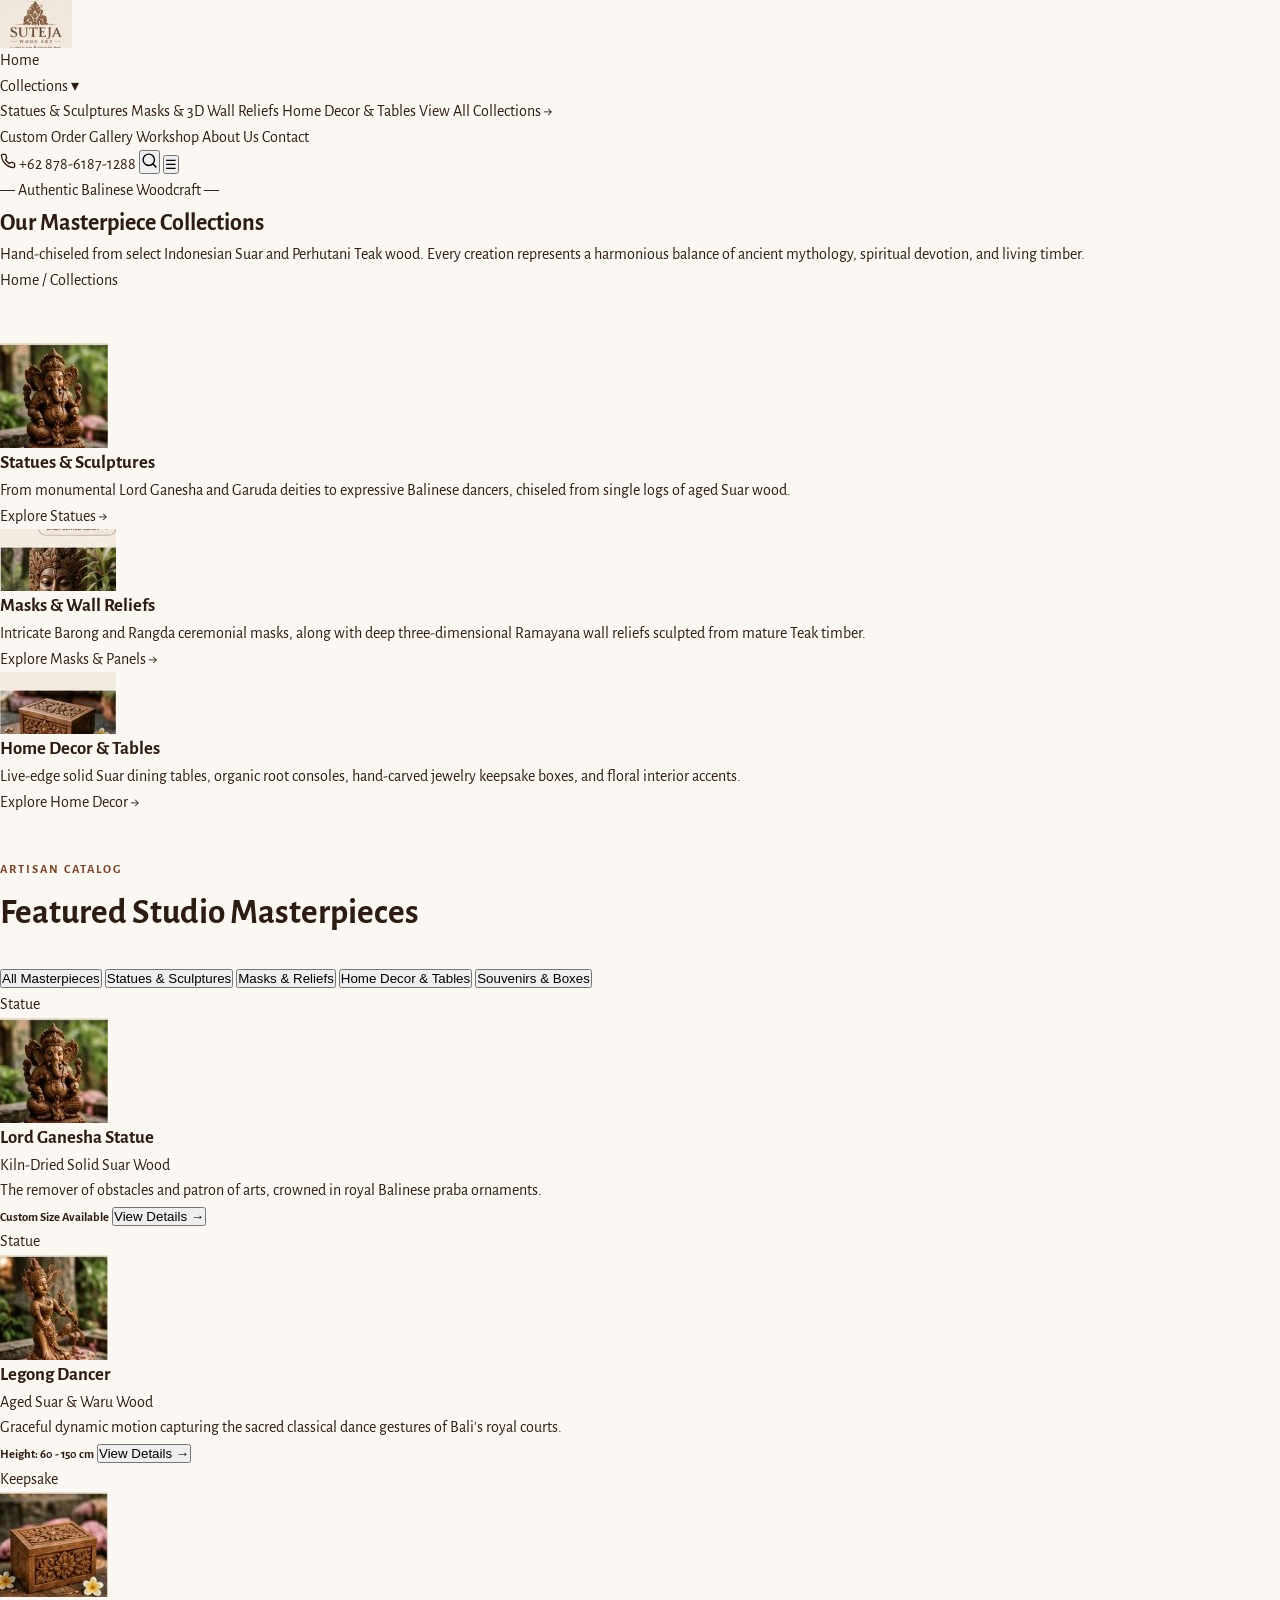
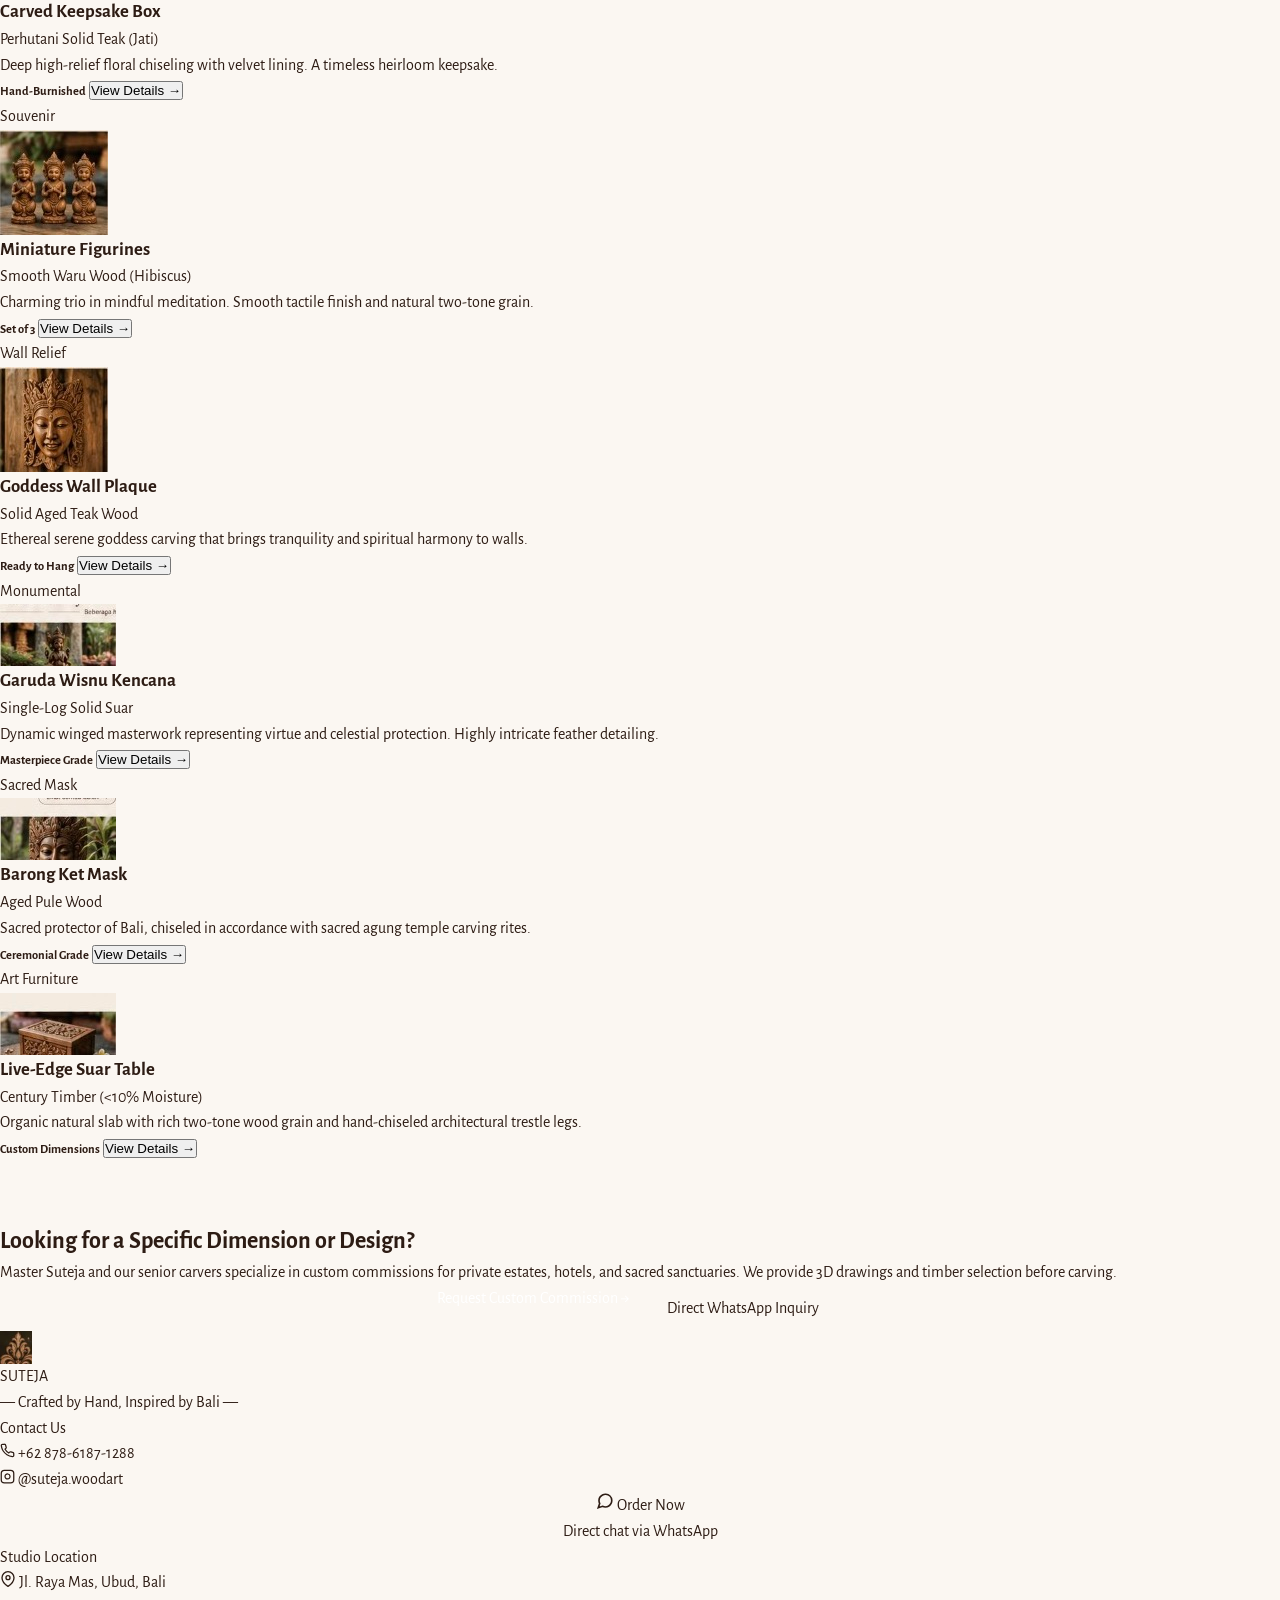
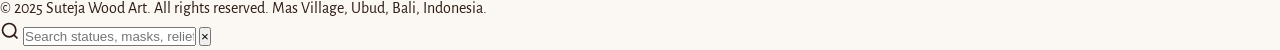
==== collections/index.html @ de4e70d4 "Add files via upload" ====
<!DOCTYPE html>
<html lang="en">
<head>
  <meta charset="UTF-8">
  <meta name="viewport" content="width=device-width, initial-scale=1.0">
  <title>Our Collections | Suteja Wood Art Bali</title>
  <meta name="description" content="Explore handcrafted Balinese woodcarvings: sacred statues, traditional masks, 3D wall relief panels, and live-edge furniture sculpted from kiln-dried Suar and Teak wood.">
  <link rel="stylesheet" href="../css/style.css">
  <link rel="icon" href="../images/logo_emblem.jpg">
</head>
<body>

  <!-- ==========================================================================
       HEADER / NAVBAR
       ========================================================================== -->
  <header class="site-header">
    <div class="container header-inner">
      <a href="../index.html" class="brand-header-logo" aria-label="Suteja Wood Art Home">
        <img src="../images/header_logo.jpg" alt="Suteja Wood Art Logo">
      </a>

      <nav class="nav-links" id="navLinks">
        <a href="../index.html" class="nav-item">Home</a>
        <div class="nav-dropdown">
          <a href="index.html" class="nav-item active nav-dropdown-toggle">Collections <span class="arrow">&#9662;</span></a>
          <div class="dropdown-content">
            <a href="statues-sculptures.html">Statues &amp; Sculptures</a>
            <a href="masks-panels.html">Masks &amp; 3D Wall Reliefs</a>
            <a href="home-decor.html">Home Decor &amp; Tables</a>
            <a href="index.html" class="dropdown-all">View All Collections &rarr;</a>
          </div>
        </div>
        <a href="../contact.html#commission" class="nav-item">Custom Order</a>
        <a href="../gallery.html" class="nav-item">Gallery</a>
        <a href="../workshop.html" class="nav-item">Workshop</a>
        <a href="../about.html" class="nav-item">About Us</a>
        <a href="../contact.html" class="nav-item">Contact</a>
      </nav>

      <div class="header-right">
        <a href="https://wa.me/6287861871288" target="_blank" class="header-phone" title="Chat on WhatsApp">
          <svg width="16" height="16" viewBox="0 0 24 24" fill="none" stroke="currentColor" stroke-width="2" stroke-linecap="round" stroke-linejoin="round">
            <path d="M22 16.92v3a2 2 0 0 1-2.18 2 19.79 19.79 0 0 1-8.63-3.07 19.5 19.5 0 0 1-6-6 19.79 19.79 0 0 1-3.07-8.67A2 2 0 0 1 4.11 2h3a2 2 0 0 1 2 1.72 12.84 12.84 0 0 0 .7 2.81 2 2 0 0 1-.45 2.11L8.09 9.91a16 16 0 0 0 6 6l1.27-1.27a2 2 0 0 1 2.11-.45 12.84 12.84 0 0 0 2.81.7A2 2 0 0 1 22 16.92z"></path>
          </svg>
          <span>+62 878-6187-1288</span>
        </a>

        <button class="header-search-btn" id="headerSearchBtn" aria-label="Search Collections">
          <svg width="17" height="17" viewBox="0 0 24 24" fill="none" stroke="currentColor" stroke-width="2" stroke-linecap="round" stroke-linejoin="round">
            <circle cx="11" cy="11" r="8"></circle>
            <line x1="21" y1="21" x2="16.65" y2="16.65"></line>
          </svg>
        </button>

        <button class="mobile-toggle" id="mobileToggle" aria-label="Toggle Menu">&#9776;</button>
      </div>
    </div>
  </header>

  <!-- ==========================================================================
       SUBPAGE HERO BANNER
       ========================================================================== -->
  <section class="subpage-hero">
    <div class="subpage-hero-overlay"></div>
    <div class="container subpage-hero-content">
      <span class="subpage-hero-eyebrow">— Authentic Balinese Woodcraft —</span>
      <h1 class="subpage-hero-title">Our Masterpiece Collections</h1>
      <p class="subpage-hero-desc">
        Hand-chiseled from select Indonesian Suar and Perhutani Teak wood. Every creation represents a harmonious balance of ancient mythology, spiritual devotion, and living timber.
      </p>
      <div class="subpage-breadcrumb">
        <a href="../index.html">Home</a> <span>/</span> <span class="current">Collections</span>
      </div>
    </div>
  </section>

  <!-- ==========================================================================
       CATEGORY SHOWCASE CARDS (3 PRIMARY CATEGORIES)
       ========================================================================== -->
  <section style="padding: 50px 0 20px;">
    <div class="container">
      <div class="category-showcase-grid">
        <!-- Cat 1 -->
        <div class="category-showcase-card">
          <div class="category-showcase-img">
            <img src="../images/prod_ganesha.jpg" alt="Statues & Mythological Sculptures">
          </div>
          <div class="category-showcase-body">
            <div>
              <h3 class="category-showcase-title">Statues &amp; Sculptures</h3>
              <p class="category-showcase-desc">
                From monumental Lord Ganesha and Garuda deities to expressive Balinese dancers, chiseled from single logs of aged Suar wood.
              </p>
            </div>
            <a href="statues-sculptures.html" class="category-showcase-link">Explore Statues &rarr;</a>
          </div>
        </div>

        <!-- Cat 2 -->
        <div class="category-showcase-card">
          <div class="category-showcase-img">
            <img src="../images/gallery_5.jpg" alt="Sacred Masks & 3D Wall Reliefs">
          </div>
          <div class="category-showcase-body">
            <div>
              <h3 class="category-showcase-title">Masks &amp; Wall Reliefs</h3>
              <p class="category-showcase-desc">
                Intricate Barong and Rangda ceremonial masks, along with deep three-dimensional Ramayana wall reliefs sculpted from mature Teak timber.
              </p>
            </div>
            <a href="masks-panels.html" class="category-showcase-link">Explore Masks &amp; Panels &rarr;</a>
          </div>
        </div>

        <!-- Cat 3 -->
        <div class="category-showcase-card">
          <div class="category-showcase-img">
            <img src="../images/gallery_4.jpg" alt="Home Decor, Tables & Keepsakes">
          </div>
          <div class="category-showcase-body">
            <div>
              <h3 class="category-showcase-title">Home Decor &amp; Tables</h3>
              <p class="category-showcase-desc">
                Live-edge solid Suar dining tables, organic root consoles, hand-carved jewelry keepsake boxes, and floral interior accents.
              </p>
            </div>
            <a href="home-decor.html" class="category-showcase-link">Explore Home Decor &rarr;</a>
          </div>
        </div>
      </div>
    </div>
  </section>

  <!-- ==========================================================================
       COMPLETE CATALOG WITH FILTERING
       ========================================================================== -->
  <section style="padding: 20px 0 60px;">
    <div class="container">
      <div class="text-center" style="margin-bottom: 25px;">
        <span style="font-size: 0.78rem; text-transform: uppercase; letter-spacing: 2px; color: var(--wood-brown); font-weight: 600;">Artisan Catalog</span>
        <h2 style="font-family: var(--font-serif); font-size: 2.2rem; color: var(--wood-dark); margin-top: 4px;">Featured Studio Masterpieces</h2>
      </div>

      <!-- Filter Bar -->
      <div class="filter-bar">
        <button class="filter-btn active" data-filter="all">All Masterpieces</button>
        <button class="filter-btn" data-filter="statue">Statues &amp; Sculptures</button>
        <button class="filter-btn" data-filter="mask">Masks &amp; Reliefs</button>
        <button class="filter-btn" data-filter="decor">Home Decor &amp; Tables</button>
        <button class="filter-btn" data-filter="souvenir">Souvenirs &amp; Boxes</button>
      </div>

      <!-- Catalog Grid -->
      <div class="catalog-grid-4">
        <!-- 1. Ganesha -->
        <div class="catalog-card" data-category="statue">
          <div class="catalog-thumb">
            <span class="catalog-tag-badge">Statue</span>
            <img src="../images/prod_ganesha.jpg" alt="Lord Ganesha Wood Statue">
          </div>
          <div class="catalog-body">
            <div>
              <h3 class="catalog-title">Lord Ganesha Statue</h3>
              <div class="catalog-material">Kiln-Dried Solid Suar Wood</div>
              <p class="catalog-desc">The remover of obstacles and patron of arts, crowned in royal Balinese praba ornaments.</p>
            </div>
            <div class="catalog-footer">
              <span style="font-size: 0.78rem; font-weight: 600; color: var(--wood-dark);">Custom Size Available</span>
              <button class="btn-detail-pill" data-product="ganesha">View Details &rarr;</button>
            </div>
          </div>
        </div>

        <!-- 2. Dancer -->
        <div class="catalog-card" data-category="statue">
          <div class="catalog-thumb">
            <span class="catalog-tag-badge">Statue</span>
            <img src="../images/prod_penari.jpg" alt="Balinese Legong Dancer">
          </div>
          <div class="catalog-body">
            <div>
              <h3 class="catalog-title">Legong Dancer</h3>
              <div class="catalog-material">Aged Suar &amp; Waru Wood</div>
              <p class="catalog-desc">Graceful dynamic motion capturing the sacred classical dance gestures of Bali's royal courts.</p>
            </div>
            <div class="catalog-footer">
              <span style="font-size: 0.78rem; font-weight: 600; color: var(--wood-dark);">Height: 60 - 150 cm</span>
              <button class="btn-detail-pill" data-product="penari">View Details &rarr;</button>
            </div>
          </div>
        </div>

        <!-- 3. Kotak -->
        <div class="catalog-card" data-category="souvenir">
          <div class="catalog-thumb">
            <span class="catalog-tag-badge">Keepsake</span>
            <img src="../images/prod_kotak.jpg" alt="Hand-Carved Keepsake Jewelry Box">
          </div>
          <div class="catalog-body">
            <div>
              <h3 class="catalog-title">Carved Keepsake Box</h3>
              <div class="catalog-material">Perhutani Solid Teak (Jati)</div>
              <p class="catalog-desc">Deep high-relief floral chiseling with velvet lining. A timeless heirloom keepsake.</p>
            </div>
            <div class="catalog-footer">
              <span style="font-size: 0.78rem; font-weight: 600; color: var(--wood-dark);">Hand-Burnished</span>
              <button class="btn-detail-pill" data-product="kotak">View Details &rarr;</button>
            </div>
          </div>
        </div>

        <!-- 4. Souvenir Figurines -->
        <div class="catalog-card" data-category="souvenir">
          <div class="catalog-thumb">
            <span class="catalog-tag-badge">Souvenir</span>
            <img src="../images/prod_souvenir.jpg" alt="Miniature Meditative Figurines">
          </div>
          <div class="catalog-body">
            <div>
              <h3 class="catalog-title">Miniature Figurines</h3>
              <div class="catalog-material">Smooth Waru Wood (Hibiscus)</div>
              <p class="catalog-desc">Charming trio in mindful meditation. Smooth tactile finish and natural two-tone grain.</p>
            </div>
            <div class="catalog-footer">
              <span style="font-size: 0.78rem; font-weight: 600; color: var(--wood-dark);">Set of 3</span>
              <button class="btn-detail-pill" data-product="souvenir">View Details &rarr;</button>
            </div>
          </div>
        </div>

        <!-- 5. Goddess Wall Relief -->
        <div class="catalog-card" data-category="mask">
          <div class="catalog-thumb">
            <span class="catalog-tag-badge">Wall Relief</span>
            <img src="../images/prod_hiasan.jpg" alt="Balinese Sacred Wall Relief Plaque">
          </div>
          <div class="catalog-body">
            <div>
              <h3 class="catalog-title">Goddess Wall Plaque</h3>
              <div class="catalog-material">Solid Aged Teak Wood</div>
              <p class="catalog-desc">Ethereal serene goddess carving that brings tranquility and spiritual harmony to walls.</p>
            </div>
            <div class="catalog-footer">
              <span style="font-size: 0.78rem; font-weight: 600; color: var(--wood-dark);">Ready to Hang</span>
              <button class="btn-detail-pill" data-product="hiasan">View Details &rarr;</button>
            </div>
          </div>
        </div>

        <!-- 6. Garuda Wisnu -->
        <div class="catalog-card" data-category="statue">
          <div class="catalog-thumb">
            <span class="catalog-tag-badge">Monumental</span>
            <img src="../images/gallery_1.jpg" alt="Garuda Wisnu Kencana Sculpture">
          </div>
          <div class="catalog-body">
            <div>
              <h3 class="catalog-title">Garuda Wisnu Kencana</h3>
              <div class="catalog-material">Single-Log Solid Suar</div>
              <p class="catalog-desc">Dynamic winged masterwork representing virtue and celestial protection. Highly intricate feather detailing.</p>
            </div>
            <div class="catalog-footer">
              <span style="font-size: 0.78rem; font-weight: 600; color: var(--wood-dark);">Masterpiece Grade</span>
              <button class="btn-detail-pill" data-product="garuda">View Details &rarr;</button>
            </div>
          </div>
        </div>

        <!-- 7. Barong Mask -->
        <div class="catalog-card" data-category="mask">
          <div class="catalog-thumb">
            <span class="catalog-tag-badge">Sacred Mask</span>
            <img src="../images/gallery_5.jpg" alt="Barong Ket Protective Mask">
          </div>
          <div class="catalog-body">
            <div>
              <h3 class="catalog-title">Barong Ket Mask</h3>
              <div class="catalog-material">Aged Pule Wood</div>
              <p class="catalog-desc">Sacred protector of Bali, chiseled in accordance with sacred agung temple carving rites.</p>
            </div>
            <div class="catalog-footer">
              <span style="font-size: 0.78rem; font-weight: 600; color: var(--wood-dark);">Ceremonial Grade</span>
              <button class="btn-detail-pill" data-product="barong">View Details &rarr;</button>
            </div>
          </div>
        </div>

        <!-- 8. Live-Edge Dining Table -->
        <div class="catalog-card" data-category="decor">
          <div class="catalog-thumb">
            <span class="catalog-tag-badge">Art Furniture</span>
            <img src="../images/gallery_4.jpg" alt="Live-Edge Suar Dining Table">
          </div>
          <div class="catalog-body">
            <div>
              <h3 class="catalog-title">Live-Edge Suar Table</h3>
              <div class="catalog-material">Century Timber (<10% Moisture)</div>
              <p class="catalog-desc">Organic natural slab with rich two-tone wood grain and hand-chiseled architectural trestle legs.</p>
            </div>
            <div class="catalog-footer">
              <span style="font-size: 0.78rem; font-weight: 600; color: var(--wood-dark);">Custom Dimensions</span>
              <button class="btn-detail-pill" data-product="suar-table">View Details &rarr;</button>
            </div>
          </div>
        </div>
      </div>
    </div>
  </section>

  <!-- ==========================================================================
       CTA BANNER
       ========================================================================== -->
  <section class="cta-banner-strip">
    <div class="container">
      <h2>Looking for a Specific Dimension or Design?</h2>
      <p>
        Master Suteja and our senior carvers specialize in custom commissions for private estates, hotels, and sacred sanctuaries. We provide 3D drawings and timber selection before carving.
      </p>
      <div style="display: flex; gap: 14px; justify-content: center; flex-wrap: wrap;">
        <a href="../contact.html#commission" class="hero-btn" style="color: #fff;">Request Custom Commission &rarr;</a>
        <a href="https://wa.me/6287861871288" target="_blank" class="footer-btn-wa" style="padding: 10px 24px;">Direct WhatsApp Inquiry</a>
      </div>
    </div>
  </section>

  <!-- ==========================================================================
       FOOTER
       ========================================================================== -->
  <footer class="site-footer" id="contact">
    <div class="container">
      <div class="footer-main-row">
        <div class="footer-brand">
          <div class="footer-brand-logo">
            <img src="../images/logo_emblem.jpg" alt="Suteja Emblem" style="width: 32px; height: auto;">
            <div>
              <div class="footer-brand-title">SUTEJA</div>
              <div class="footer-brand-sub">— Crafted by Hand, Inspired by Bali —</div>
            </div>
          </div>
        </div>

        <div>
          <div class="footer-col-title">Contact Us</div>
          <div class="footer-contact-item">
            <svg width="15" height="15" viewBox="0 0 24 24" fill="none" stroke="currentColor" stroke-width="2">
              <path d="M22 16.92v3a2 2 0 0 1-2.18 2 19.79 19.79 0 0 1-8.63-3.07 19.5 19.5 0 0 1-6-6 19.79 19.79 0 0 1-3.07-8.67A2 2 0 0 1 4.11 2h3a2 2 0 0 1 2 1.72 12.84 12.84 0 0 0 .7 2.81 2 2 0 0 1-.45 2.11L8.09 9.91a16 16 0 0 0 6 6l1.27-1.27a2 2 0 0 1 2.11-.45 12.84 12.84 0 0 0 2.81.7A2 2 0 0 1 22 16.92z"></path>
            </svg>
            <span>+62 878-6187-1288</span>
          </div>
          <div class="footer-contact-item">
            <svg width="15" height="15" viewBox="0 0 24 24" fill="none" stroke="currentColor" stroke-width="2">
              <rect x="2" y="2" width="20" height="20" rx="5" ry="5"></rect>
              <path d="M16 11.37A4 4 0 1 1 12.63 8 4 4 0 0 1 16 11.37z"></path>
              <line x1="17.5" y1="6.5" x2="17.51" y2="6.5"></line>
            </svg>
            <span>@suteja.woodart</span>
          </div>
        </div>

        <div style="text-align: center;">
          <a href="https://wa.me/6287861871288?text=Hello%20Suteja%20Wood%20Art,%20I%20would%20like%20to%20inquire%20about%20ordering%20a%20woodcarving%20artwork" target="_blank" class="footer-btn-wa">
            <svg width="18" height="18" viewBox="0 0 24 24" fill="none" stroke="currentColor" stroke-width="2.2">
              <path d="M21 11.5a8.38 8.38 0 0 1-.9 3.8 8.5 8.5 0 0 1-7.6 4.7 8.38 8.38 0 0 1-3.8-.9L3 21l1.9-5.7a8.38 8.38 0 0 1-.9-3.8 8.5 8.5 0 0 1 4.7-7.6 8.38 8.38 0 0 1 3.8-.9h.5a8.48 8.48 0 0 1 8 8v.5z"></path>
            </svg>
            <span>Order Now</span>
          </a>
          <div class="footer-wa-note">Direct chat via WhatsApp</div>
        </div>

        <div>
          <div class="footer-col-title">Studio Location</div>
          <div class="footer-contact-item">
            <svg width="16" height="16" viewBox="0 0 24 24" fill="none" stroke="currentColor" stroke-width="2">
              <path d="M21 10c0 7-9 13-9 13s-9-6-9-13a9 9 0 0 1 18 0z"></path>
              <circle cx="12" cy="10" r="3"></circle>
            </svg>
            <span>Jl. Raya Mas, Ubud, Bali</span>
          </div>
        </div>
      </div>

      <div class="footer-bottom-copy">
        &copy; 2025 Suteja Wood Art. All rights reserved. Mas Village, Ubud, Bali, Indonesia.
      </div>
    </div>
  </footer>

  <!-- Lightbox Modal -->
  <div class="modal-overlay" id="productModal" aria-hidden="true" role="dialog">
    <div class="modal-card">
      <button class="modal-close-btn" id="modalClose" aria-label="Close">&times;</button>
      <div class="modal-img-col">
        <img id="modalImg" src="" alt="Product Detail">
      </div>
      <div class="modal-text-col">
        <div>
          <span style="font-size: 0.75rem; text-transform: uppercase; letter-spacing: 1.5px; color: var(--wood-brown); font-weight: 700;" id="modalCategory">CATEGORY</span>
          <h3 style="font-family: var(--font-serif); font-size: 1.6rem; color: var(--wood-dark); margin: 6px 0 10px;" id="modalTitle">Artwork Title</h3>
          <p style="font-size: 0.85rem; color: var(--wood-muted); line-height: 1.6; margin-bottom: 16px;" id="modalDesc">Detailed description of the artwork.</p>
          
          <div style="background-color: #faf6f0; padding: 12px; border-radius: 6px; font-size: 0.8rem; margin-bottom: 16px;">
            <div style="margin-bottom: 4px;"><strong>🪵 Timber Material:</strong> <span id="modalMaterial">Select Suar / Teak / Waru Wood</span></div>
            <div><strong>✨ Authenticity:</strong> 100% Balinese Hand-Chiseled Masterpiece</div>
          </div>
        </div>

        <a id="modalWaBtn" href="#" target="_blank" class="hero-btn" style="width: 100%; justify-content: center;">
          Inquire via WhatsApp &rarr;
        </a>
      </div>
    </div>
  </div>

  <!-- Search Modal -->
  <div class="search-modal-overlay" id="searchModal" aria-hidden="true" role="dialog">
    <div class="search-modal-card">
      <div class="search-input-header">
        <svg width="20" height="20" viewBox="0 0 24 24" fill="none" stroke="currentColor" stroke-width="2">
          <circle cx="11" cy="11" r="8"></circle>
          <line x1="21" y1="21" x2="16.65" y2="16.65"></line>
        </svg>
        <input type="text" id="searchInput" class="search-input-field" placeholder="Search statues, masks, relief panels, tables..." autocomplete="off">
        <button class="search-close-btn" id="searchClose" aria-label="Close search">&times;</button>
      </div>
      <div class="search-results-box" id="searchResults"></div>
    </div>
  </div>

  <script src="../js/app.js"></script>
</body>
</html>
---- css/style.css ----
/* ==========================================================================
   SUTEJA WOOD ART - Taksu Bali Layout with Warm Balinese Wood Color Palette
   ========================================================================== */

@import url('https://fonts.googleapis.com/css2?family=Alegreya+Sans:ital,wght@0,300;0,400;0,500;0,700;1,400&family=EB+Garamond:ital,wght@0,400;0,500;0,600;0,700;1,400;1,500&display=swap');

:root {
  /* Nuansa Warna Desain Lama (Warm Balinese Artisan Wood) */
  --bg-page: #fbf7f2;
  --bg-cream: #f4ece1;
  --bg-card: #ffffff;
  --bg-footer: #1c110a;
  --bg-dark: #24160e;
  
  --wood-dark: #2d1c14;
  --wood-brown: #7a462b;
  --wood-brown-hover: #8f5436;
  --wood-muted: #6a584c;
  --wood-light: #ab9b8e;
  
  --gold: #c29b62;
  --gold-light: #ddbe8d;
  --gold-warm: #d4a359;
  --gold-subtle: rgba(194, 155, 98, 0.15);
  
  --border-card: rgba(122, 70, 43, 0.14);
  --border-light: rgba(45, 28, 20, 0.08);
  --border-gold: rgba(194, 155, 98, 0.45);
  
  --primtext: 'EB Garamond', Georgia, serif;
  --subtext: 'Alegreya Sans', -apple-system, BlinkMacSystemFont, sans-serif;
  
  --radius-sm: 4px;
  --radius-md: 8px;
  --radius-full: 9999px;
  
  --shadow-card: 0 6px 22px rgba(45, 28, 20, 0.07);
  --shadow-hover: 0 14px 34px rgba(45, 28, 20, 0.14);
  --transition: all 0.3s ease;
}

*, *::before, *::after {
  box-sizing: border-box;
  margin: 0;
  padding: 0;
}

html {
  scroll-behavior: smooth;
  font-size: 16px;
}

body {
  font-family: var(--subtext);
  background-color: var(--bg-page);
  color: var(--wood-dark);
  line-height: 1.6;
  -webkit-font-smoothing: antialiased;
  overflow-x: hidden;
}

img {
  max-width: 100%;
  height: auto;
  display: block;
}

a {
  color: inherit;
  text-decoration: none;
  transition: var(--transition);
}

.container-global {
  width: 100%;
  max-width: 1200px;
  margin: 0 auto;
  padding: 0 24px;
}

.pad6rem {
  padding: 5.5rem 0;
}

@media (max-width: 768px) {
  .pad6rem {
    padding: 3.5rem 0 !important;
  }
}

/* ==========================================================================
   HEADER & NAVIGATION (Taksu Bali Navbar with Warm Wood Nuance)
   ========================================================================== */
#header {
  position: sticky;
  top: 0;
  z-index: 1000;
  background-color: rgba(251, 247, 242, 0.98);
  backdrop-filter: blur(8px);
  border-bottom: 1px solid var(--border-card);
  transition: all 0.3s ease;
  width: 100%;
}

#header.scrolled {
  box-shadow: 0 4px 20px rgba(45, 28, 20, 0.1);
  border-bottom: 3px solid var(--gold);
}

.header-body {
  padding: 12px 0;
}

.head-inner {
  display: flex;
  align-items: center;
  justify-content: space-between;
  flex-wrap: nowrap;
  gap: 16px;
  width: 100%;
}

.brand-logo-wrap {
  display: inline-flex;
  align-items: center;
  gap: 10px;
  text-decoration: none;
  white-space: nowrap;
  flex-shrink: 0;
}

.brand-emblem-svg {
  width: 32px;
  height: 32px;
  flex-shrink: 0;
  color: var(--wood-brown);
}

.brand-logo-text {
  display: inline-flex;
  align-items: center;
  white-space: nowrap;
}

.brand-main-title {
  font-family: var(--primtext);
  font-size: 22px;
  font-weight: 700;
  letter-spacing: 2px;
  color: var(--wood-dark);
  line-height: 1;
  text-transform: uppercase;
  white-space: nowrap;
  margin: 0;
}

#header .brand-sub-title,
.menu-tour .brand-sub-title {
  display: none !important;
}

.header-nav {
  display: flex;
  align-items: center;
  flex-wrap: nowrap;
  flex-shrink: 0;
  gap: 8px;
}

.nav-menu-list {
  display: flex;
  align-items: center;
  list-style: none;
  gap: 2px;
  margin: 0;
  padding: 0;
  flex-wrap: nowrap;
}

.nav-menu-list li {
  margin: 0;
  padding: 0;
  white-space: nowrap;
  flex-shrink: 0;
}

.nav-menu-list li a {
  color: var(--wood-dark);
  font-size: 13.5px;
  font-weight: 500;
  letter-spacing: 0.8px;
  font-family: var(--subtext);
  text-transform: uppercase;
  padding: 7px 11px;
  display: inline-block;
  border-radius: var(--radius-sm);
  transition: var(--transition);
  white-space: nowrap;
  line-height: 1.2;
}

.nav-menu-list li a:hover {
  background-color: var(--wood-brown);
  color: #ffffff !important;
}

.nav-menu-list li a.active {
  background-color: var(--wood-dark);
  color: #ffffff !important;
  box-shadow: 0 2px 8px rgba(45, 28, 20, 0.2);
}

.btn-book-atas {
  font-family: var(--subtext);
  background: var(--wood-dark);
  border: 1px solid var(--gold);
  color: #ffffff !important;
  text-transform: uppercase;
  border-radius: var(--radius-sm);
  margin-left: 8px;
  padding: 7px 16px;
  font-weight: 600;
  font-size: 12.5px;
  letter-spacing: 0.8px;
  display: inline-flex;
  align-items: center;
  gap: 6px;
  transition: var(--transition);
  white-space: nowrap;
  flex-shrink: 0;
  line-height: 1.2;
}

.btn-book-atas:hover,
.btn-book-atas.active {
  background: var(--gold);
  color: var(--wood-dark) !important;
  transform: translateY(-1px);
}

/* Mobile Hamburger Button */
.b-p-bg-color {
  display: none;
  background: none;
  border: none;
  cursor: pointer;
  padding: 8px;
  flex-shrink: 0;
}

.b-p-bg-color .bar1,
.b-p-bg-color .bar2,
.b-p-bg-color .bar3 {
  width: 26px;
  height: 2.5px;
  background-color: var(--wood-dark);
  margin: 5px 0;
  transition: 0.4s;
}

.b-p-bg-color .bar2 {
  width: 17px;
  margin-left: auto;
}

/* Mobile Drawer Overlay */
#menuWrapper {
  position: fixed;
  inset: 0;
  background: var(--bg-page);
  z-index: 99999;
  opacity: 0;
  visibility: hidden;
  transition: all 0.35s ease;
  overflow-y: auto;
  padding: 40px 24px;
}

#menuWrapper.show-box {
  opacity: 1;
  visibility: visible;
}

#menuWrapper #close {
  color: var(--wood-dark);
  position: absolute;
  top: 20px;
  right: 24px;
  font-size: 32px;
  background: transparent;
  border: none;
  cursor: pointer;
}

.menu-tour ul {
  list-style: none;
  padding: 0;
  margin-top: 24px;
}

.menu-tour li {
  padding: 14px 0;
  border-bottom: 1px solid var(--border-card);
}

.menu-tour a {
  color: var(--wood-dark);
  text-transform: uppercase;
  font-size: 16px;
  letter-spacing: 1.5px;
  font-family: var(--primtext);
  font-weight: 600;
}

.menu-tour a.active {
  color: var(--wood-brown);
  font-weight: 700;
}

@media (max-width: 1080px) {
  .nav-menu-list, .btn-book-atas {
    display: none !important;
  }
  .b-p-bg-color {
    display: block !important;
  }
}

/* ==========================================================================
   INNER PAGE BANNER (For Subpages)
   ========================================================================== */
.inner-page-banner {
  background: var(--bg-cream);
  padding: 4.5rem 0 3.5rem;
  text-align: center;
  border-bottom: 1px solid var(--border-card);
  position: relative;
}

.inner-page-banner .sp-atas {
  color: var(--wood-brown);
  font-family: var(--primtext);
  font-size: 18px;
  font-style: italic;
  letter-spacing: 1px;
  margin-bottom: 8px;
  display: block;
}

.inner-page-banner h1 {
  font-family: var(--primtext);
  font-size: 42px;
  font-weight: 600;
  letter-spacing: 1.5px;
  color: var(--wood-dark);
  margin-bottom: 12px;
  line-height: 1.15;
}

.breadcrumb-nav {
  font-family: var(--subtext);
  font-size: 13.5px;
  color: var(--wood-muted);
  letter-spacing: 1px;
  text-transform: uppercase;
}

.breadcrumb-nav a {
  color: var(--wood-dark);
  font-weight: 600;
}

.breadcrumb-nav a:hover {
  color: var(--wood-brown);
  text-decoration: underline !important;
}

/* ==========================================================================
   GLOBAL SECTION TITLE (Signature Taksu Bali Line-Through Title)
   ========================================================================== */
.title-why2 {
  text-align: center;
  position: relative;
}

.title-why2 .sp-atas {
  color: var(--gold-warm);
  font-family: var(--primtext);
  font-size: 18px;
  line-height: 25px;
  font-weight: 500;
  text-align: center;
  font-style: italic;
  text-transform: capitalize;
  letter-spacing: 1px;
  margin-bottom: 10px;
  display: block;
}

.title-why2 h2 {
  color: var(--wood-dark);
  font-family: var(--primtext);
  font-size: 38px;
  line-height: 45px;
  font-weight: 600;
  text-transform: capitalize;
  margin-left: auto;
  margin-right: auto;
  letter-spacing: 1px;
  text-align: center;
  max-width: 740px;
  width: fit-content;
  margin-bottom: 50px;
  position: relative;
}

.title-why2 h2:before {
  content: "";
  position: absolute;
  left: -180px;
  top: 50%;
  transform: translateY(-50%);
  height: 1px;
  width: 140px;
  background-color: var(--gold);
}

.title-why2 h2:after {
  content: "";
  position: absolute;
  right: -180px;
  top: 50%;
  transform: translateY(-50%);
  height: 1px;
  width: 140px;
  background-color: var(--gold);
}

@media (max-width: 768px) {
  .title-why2 h2 {
    font-size: 26px;
    line-height: 36px;
    margin-bottom: 30px;
  }
  .title-why2 h2:before,
  .title-why2 h2:after {
    display: none;
  }
  .title-why2 .sp-atas {
    font-size: 16px;
  }
}

/* ==========================================================================
   HERO SLIDER SECTION (.slider-pmt)
   ========================================================================== */
.slider-pmt {
  background: var(--bg-cream);
  padding: 4rem 0 5rem;
  position: relative;
  overflow: hidden;
  border-bottom: 1px solid var(--border-card);
}

.slider-pmt .row {
  display: flex;
  flex-wrap: wrap;
  align-items: center;
}

.slider-pmt .col-left {
  flex: 0 0 52%;
  max-width: 52%;
  padding-right: 5%;
}

.slider-pmt .col-right {
  flex: 0 0 48%;
  max-width: 48%;
}

.wrp-sliderr .sp-atas {
  color: var(--gold-warm);
  font-family: var(--primtext);
  font-size: 20px;
  font-style: italic;
  letter-spacing: 1px;
  margin-bottom: 12px;
  display: block;
}

.slider-pmt h1 {
  font-family: var(--primtext);
  color: var(--wood-dark);
  line-height: 54px;
  font-size: 44px;
  margin-bottom: 22px;
  letter-spacing: 1px;
  font-weight: 600;
}

.slider-pmt p {
  font-family: var(--subtext);
  color: var(--wood-muted);
  font-size: 17px;
  line-height: 29px;
  margin-bottom: 32px;
}

.btn-slid1 {
  background: var(--wood-dark);
  border: 1px solid var(--gold);
  color: #ffffff !important;
  font-family: var(--subtext);
  font-size: 15px;
  text-transform: uppercase;
  border-radius: var(--radius-sm);
  letter-spacing: 1.5px;
  padding: 0.75rem 2rem;
  display: inline-block;
  transition: var(--transition);
  font-weight: 600;
}

.btn-slid1:hover {
  color: var(--wood-dark) !important;
  background: var(--gold);
  transform: translateY(-2px);
}

.img-sliderr {
  height: 520px;
  width: 100%;
  object-fit: cover;
  border-radius: var(--radius-sm);
  box-shadow: var(--shadow-card);
  border: 1px solid var(--border-card);
}

@media (max-width: 992px) {
  .slider-pmt .col-left,
  .slider-pmt .col-right {
    flex: 0 0 100%;
    max-width: 100%;
  }
  .slider-pmt .col-left {
    padding-right: 0;
    margin-bottom: 36px;
    text-align: center;
  }
  .slider-pmt h1 {
    font-size: 32px;
    line-height: 42px;
  }
  .img-sliderr {
    height: 380px;
  }
}

/* ==========================================================================
   ABOUT US SECTION (.about-us)
   ========================================================================== */
.about-us p {
  font-family: var(--subtext);
  font-size: 16px;
  line-height: 28px;
  color: var(--wood-muted);
  text-align: justify;
  margin-bottom: 18px;
}

.about-us p strong,
.about-us p b {
  color: var(--wood-dark) !important;
}

.about-us img {
  object-fit: cover;
  object-position: center;
  border-radius: var(--radius-sm);
  height: 480px;
  width: 100%;
  border: 1px solid var(--border-card);
  box-shadow: var(--shadow-card);
}

.about-us .btn-abt {
  background: var(--wood-dark);
  border: 1px solid var(--gold);
  color: #ffffff !important;
  font-family: var(--subtext);
  text-transform: uppercase;
  font-size: 14.5px;
  border-radius: var(--radius-sm);
  letter-spacing: 1.5px;
  padding: 0.7rem 1.8rem;
  display: inline-block;
  cursor: pointer;
  transition: var(--transition);
  margin-top: 10px;
  font-weight: 600;
}

.about-us .btn-abt:hover {
  background: var(--gold);
  color: var(--wood-dark) !important;
}

/* ==========================================================================
   PRODUCTS (.product) - Signature Taksu Bali Overlapping Card
   ========================================================================== */
.product {
  position: relative;
  background-color: var(--bg-page);
}

.filter-bar-taksu {
  display: flex;
  justify-content: center;
  flex-wrap: wrap;
  gap: 10px;
  margin-bottom: 45px;
}

.filter-btn-taksu {
  background: transparent;
  border: 1px solid var(--border-card);
  color: var(--wood-dark);
  padding: 8px 22px;
  font-family: var(--subtext);
  font-size: 14px;
  border-radius: var(--radius-full);
  letter-spacing: 0.8px;
  cursor: pointer;
  transition: var(--transition);
  font-weight: 500;
}

.filter-btn-taksu:hover,
.filter-btn-taksu.active {
  background: var(--wood-brown);
  border-color: var(--wood-brown);
  color: #ffffff;
}

.product-grid-row {
  display: grid;
  grid-template-columns: repeat(4, 1fr);
  column-gap: 24px;
  row-gap: 75px;
}

@media (max-width: 1100px) {
  .product-grid-row {
    grid-template-columns: repeat(2, 1fr);
  }
}

@media (max-width: 600px) {
  .product-grid-row {
    grid-template-columns: 1fr;
  }
}

.product .card {
  position: relative;
  background: transparent;
  border: none;
  margin-bottom: 40px;
}

.product .card img {
  width: 100%;
  height: 350px;
  object-fit: cover;
  border-radius: var(--radius-sm);
  margin-bottom: -75px;
  position: relative;
  z-index: 1;
  transition: transform 0.4s ease;
  box-shadow: var(--shadow-card);
}

.product .card:hover img {
  transform: scale(1.03);
}

.product .card-body {
  position: relative;
  z-index: 2;
  background: #ffffff;
  border: 1px solid var(--border-card);
  width: 90%;
  margin: 0 auto;
  padding: 22px 18px;
  box-shadow: 0 10px 30px rgba(45, 28, 20, 0.08);
  border-radius: var(--radius-sm);
  text-align: center;
}

.product .card-title {
  font-family: var(--primtext);
  font-size: 21px;
  color: var(--wood-dark);
  line-height: 26px;
  margin-bottom: 6px;
  font-weight: 600;
}

.product .card-text {
  font-family: var(--subtext);
  color: var(--gold-warm);
  font-size: 14px;
  margin-bottom: 14px;
  font-style: italic;
}

.btn-detail-taksu {
  background: var(--wood-dark);
  border: 1px solid var(--gold);
  color: #ffffff !important;
  font-family: var(--subtext);
  font-size: 13px;
  text-transform: uppercase;
  letter-spacing: 1px;
  padding: 7px 18px;
  border-radius: var(--radius-sm);
  display: inline-block;
  transition: var(--transition);
  font-weight: 600;
  cursor: pointer;
}

.btn-detail-taksu:hover {
  background: var(--gold);
  color: var(--wood-dark) !important;
}

/* ==========================================================================
   MEET THE ARTIST SECTION (.artist-section)
   ========================================================================== */
.artist-split-row {
  display: flex;
  align-items: center;
  flex-wrap: wrap;
}

.artist-col-img {
  flex: 0 0 45%;
  max-width: 45%;
  padding-right: 5%;
}

.artist-col-text {
  flex: 0 0 55%;
  max-width: 55%;
}

.artist-img-box img {
  width: 100%;
  height: 490px;
  object-fit: cover;
  border-radius: var(--radius-sm);
  border: 1px solid var(--border-card);
  box-shadow: var(--shadow-card);
}

.artist-col-text .sp-atas {
  color: var(--gold-warm);
  font-family: var(--primtext);
  font-size: 19px;
  font-style: italic;
  letter-spacing: 1px;
  margin-bottom: 10px;
  display: block;
}

.artist-col-text h2 {
  font-family: var(--primtext);
  font-size: 40px;
  font-weight: 600;
  color: var(--wood-dark);
  margin-bottom: 18px;
  line-height: 1.15;
}

.artist-col-text p {
  font-family: var(--subtext);
  font-size: 16px;
  line-height: 28px;
  color: var(--wood-muted);
  margin-bottom: 16px;
}

@media (max-width: 992px) {
  .artist-col-img,
  .artist-col-text {
    flex: 0 0 100%;
    max-width: 100%;
    padding-right: 0;
  }
  .artist-col-img {
    margin-bottom: 30px;
  }
}

/* ==========================================================================
   TESTIMONIALS SECTION (.review)
   ========================================================================== */
.review {
  background: var(--bg-cream);
  padding: 5rem 0 6rem;
  border-top: 1px solid var(--border-card);
  border-bottom: 1px solid var(--border-card);
}

.review-grid-row {
  display: grid;
  grid-template-columns: repeat(3, 1fr);
  gap: 30px;
  margin-top: 45px;
}

@media (max-width: 992px) {
  .review-grid-row {
    grid-template-columns: 1fr;
    row-gap: 55px;
  }
}

.review .card {
  position: relative;
  background: #ffffff;
  border: 1px solid var(--border-card);
  border-radius: var(--radius-sm);
  padding: 48px 24px 28px;
  box-shadow: var(--shadow-card);
  text-align: center;
}

.review .avatar-hanging {
  position: absolute;
  top: -40px;
  left: 50%;
  transform: translateX(-50%);
  width: 78px;
  height: 78px;
  border-radius: 50%;
  object-fit: cover;
  border: 3px solid var(--gold);
  box-shadow: 0 4px 15px rgba(45, 28, 20, 0.15);
}

.review .star-row {
  color: var(--gold-warm);
  font-size: 16px;
  letter-spacing: 2px;
  margin-bottom: 14px;
}

.review p {
  font-family: var(--subtext);
  color: var(--wood-muted);
  font-size: 16px;
  line-height: 28px;
  margin-bottom: 16px;
}

.review .author-name {
  font-family: var(--primtext);
  font-size: 19px;
  color: var(--wood-dark);
  font-weight: 600;
}

.review .author-loc {
  font-size: 13px;
  color: var(--gold-warm);
  text-transform: uppercase;
  letter-spacing: 1px;
}

/* ==========================================================================
   CTA BANNER (.contact .box)
   ========================================================================== */
.contact-banner-sec {
  background-color: var(--bg-footer);
  padding: 5rem 0;
  position: relative;
  overflow: hidden;
}

.contact-banner-row {
  display: flex;
  justify-content: flex-end;
}

.contact-banner-card {
  background: #ffffff;
  border-radius: var(--radius-sm);
  padding: 44px 38px;
  max-width: 580px;
  border: 1px solid var(--border-gold);
  box-shadow: 0 15px 40px rgba(0, 0, 0, 0.35);
}

.contact-banner-card .sp-atas {
  color: var(--gold-warm);
  font-family: var(--primtext);
  font-size: 18px;
  font-style: italic;
  display: block;
  margin-bottom: 8px;
}

.contact-banner-card h2 {
  font-family: var(--primtext);
  font-size: 36px;
  font-weight: 600;
  color: var(--wood-dark);
  margin-bottom: 14px;
  line-height: 1.2;
}

.contact-banner-card p {
  font-family: var(--subtext);
  font-size: 16px;
  line-height: 26px;
  color: var(--wood-muted);
  margin-bottom: 24px;
}

@media (max-width: 768px) {
  .contact-banner-row {
    justify-content: center;
  }
}

/* ==========================================================================
   BLOG & NEWS SECTION (.blog-section)
   ========================================================================== */
.blog-grid-row {
  display: grid;
  grid-template-columns: repeat(3, 1fr);
  gap: 30px;
}

@media (max-width: 992px) {
  .blog-grid-row {
    grid-template-columns: 1fr;
  }
}

.blog-card {
  background: #ffffff;
  border: 1px solid var(--border-card);
  border-radius: var(--radius-sm);
  overflow: hidden;
  box-shadow: var(--shadow-card);
  transition: var(--transition);
  display: flex;
  flex-direction: column;
}

.blog-card:hover {
  transform: translateY(-5px);
  box-shadow: var(--shadow-hover);
}

.blog-card-img {
  height: 240px;
  overflow: hidden;
}

.blog-card-img img {
  width: 100%;
  height: 100%;
  object-fit: cover;
  transition: transform 0.5s ease;
}

.blog-card:hover .blog-card-img img {
  transform: scale(1.06);
}

.blog-card-body {
  padding: 24px;
  display: flex;
  flex-direction: column;
  flex-grow: 1;
}

.blog-meta {
  font-size: 13px;
  color: var(--gold-warm);
  margin-bottom: 10px;
  letter-spacing: 0.5px;
}

.blog-card-title {
  font-family: var(--primtext);
  font-size: 22px;
  font-weight: 600;
  color: var(--wood-dark);
  margin-bottom: 10px;
  line-height: 1.3;
}

.blog-card-desc {
  font-size: 15px;
  color: var(--wood-muted);
  line-height: 25px;
  margin-bottom: 18px;
  flex-grow: 1;
}

.blog-read-more {
  font-family: var(--subtext);
  font-size: 14px;
  font-weight: 600;
  text-transform: uppercase;
  letter-spacing: 1px;
  color: var(--wood-brown);
  display: inline-flex;
  align-items: center;
  gap: 6px;
}

.blog-read-more:hover {
  color: var(--gold-warm);
  gap: 10px;
}

/* ==========================================================================
   GALLERY PAGE GRID (.gallery-showcase-grid)
   ========================================================================== */
.gallery-showcase-grid {
  display: grid;
  grid-template-columns: repeat(3, 1fr);
  gap: 24px;
}

@media (max-width: 992px) {
  .gallery-showcase-grid {
    grid-template-columns: repeat(2, 1fr);
  }
}

@media (max-width: 576px) {
  .gallery-showcase-grid {
    grid-template-columns: 1fr;
  }
}

.gallery-card {
  position: relative;
  overflow: hidden;
  height: 330px;
  cursor: pointer;
  border-radius: var(--radius-sm);
  box-shadow: var(--shadow-card);
}

.gallery-card img {
  width: 100%;
  height: 100%;
  object-fit: cover;
  transition: transform 0.6s ease;
}

.gallery-card:hover img {
  transform: scale(1.08);
}

.gallery-card-overlay {
  position: absolute;
  inset: 0;
  background: linear-gradient(to top, rgba(28, 17, 10, 0.92) 0%, rgba(28, 17, 10, 0.3) 60%, transparent 100%);
  display: flex;
  flex-direction: column;
  justify-content: flex-end;
  padding: 24px;
  opacity: 0;
  transition: var(--transition);
  color: #fff;
}

.gallery-card:hover .gallery-card-overlay {
  opacity: 1;
}

.gallery-card-title {
  font-family: var(--primtext);
  font-size: 23px;
  font-weight: 600;
  margin-bottom: 4px;
}

.gallery-card-tag {
  font-size: 14px;
  font-style: italic;
  font-family: var(--primtext);
  color: var(--gold-light);
}

/* ==========================================================================
   CONTACT PAGE STYLES (.contact-layout)
   ========================================================================== */
.contact-layout {
  display: grid;
  grid-template-columns: 1fr 1.25fr;
  gap: 45px;
}

@media (max-width: 992px) {
  .contact-layout {
    grid-template-columns: 1fr;
  }
}

.contact-info-panel {
  background: #ffffff;
  border: 1px solid var(--border-card);
  border-radius: var(--radius-sm);
  padding: 40px;
  box-shadow: var(--shadow-card);
}

.contact-info-block {
  margin-bottom: 28px;
}

.contact-info-block:last-child {
  margin-bottom: 0;
}

.contact-info-block h4 {
  font-family: var(--primtext);
  font-size: 22px;
  font-weight: 600;
  color: var(--wood-dark);
  margin-bottom: 8px;
}

.contact-info-block p {
  font-size: 15.5px;
  color: var(--wood-muted);
  line-height: 26px;
}

.contact-form-box {
  background: #ffffff;
  border: 1px solid var(--border-card);
  border-radius: var(--radius-sm);
  padding: 40px;
  box-shadow: var(--shadow-card);
}

.form-group-taksu {
  margin-bottom: 20px;
}

.form-group-taksu label {
  display: block;
  font-family: var(--subtext);
  font-weight: 600;
  font-size: 14px;
  text-transform: uppercase;
  letter-spacing: 1px;
  color: var(--wood-dark);
  margin-bottom: 6px;
}

.form-control-taksu {
  width: 100%;
  padding: 12px 16px;
  font-family: var(--subtext);
  font-size: 15px;
  border: 1px solid var(--border-card);
  border-radius: var(--radius-sm);
  outline: none;
  background: var(--bg-page);
  color: var(--wood-dark);
  transition: border-color 0.3s;
}

.form-control-taksu:focus {
  border-color: var(--wood-brown);
  background: #ffffff;
}

.form-submit-btn-taksu {
  background: var(--wood-dark);
  color: #ffffff;
  border: 1px solid var(--gold);
  padding: 14px 28px;
  font-family: var(--subtext);
  font-size: 15px;
  text-transform: uppercase;
  letter-spacing: 1.5px;
  border-radius: var(--radius-sm);
  cursor: pointer;
  transition: var(--transition);
  display: inline-flex;
  align-items: center;
  justify-content: center;
  gap: 10px;
  width: 100%;
  font-weight: 600;
}

.form-submit-btn-taksu:hover {
  background: var(--gold);
  color: var(--wood-dark);
}

.map-container-taksu {
  margin-top: 50px;
  border: 1px solid var(--border-card);
  border-radius: var(--radius-sm);
  overflow: hidden;
  height: 400px;
  box-shadow: var(--shadow-card);
}

.map-container-taksu iframe {
  width: 100%;
  height: 100%;
  border: 0;
}

/* ==========================================================================
   FOOTER (#footer)
   ========================================================================== */
.foot-style {
  background-color: var(--bg-footer) !important;
  color: #c5b7ab;
  border-top: 1px solid rgba(255, 255, 255, 0.08);
  padding-top: 4.5rem;
}

.footer-grid-row {
  display: grid;
  grid-template-columns: 1.3fr 1.2fr 1fr 1fr;
  gap: 36px;
}

@media (max-width: 992px) {
  .footer-grid-row {
    grid-template-columns: 1fr 1fr;
  }
}

@media (max-width: 576px) {
  .footer-grid-row {
    grid-template-columns: 1fr;
  }
}

.title-foot-default {
  font-family: var(--primtext);
  text-transform: capitalize;
  font-size: 22px !important;
  font-weight: 600 !important;
  margin-bottom: 20px;
  color: var(--gold-light) !important;
}

.text-foot {
  font-family: var(--subtext);
  color: #b7a89b;
  margin-bottom: 12px;
  font-size: 15.5px;
  line-height: 26px;
}

.text-foot i {
  color: var(--gold);
  width: 22px;
}

.text-foot a {
  color: #b7a89b !important;
  transition: var(--transition);
}

.text-foot a:hover {
  color: #ffffff !important;
}

.foot-style-2 {
  border-top: 1px solid rgba(255, 255, 255, 0.08);
  padding: 22px 0;
  margin-top: 45px;
}

.text-footer {
  font-family: var(--subtext);
  color: #88786d;
  font-size: 14px;
  text-align: center;
  margin: 0;
}

/* ==========================================================================
   FLOATING WHATSAPP BUTTON
   ========================================================================== */
.fixwa {
  position: fixed;
  right: 25px;
  bottom: 25px;
  z-index: 9999;
}

.fixwa .whatsapp-btn {
  width: 56px;
  height: 56px;
  background-color: #25d366;
  border-radius: 50%;
  display: flex;
  align-items: center;
  justify-content: center;
  color: #ffffff;
  font-size: 30px;
  box-shadow: 0 6px 20px rgba(37, 211, 102, 0.4);
  transition: var(--transition);
}

.fixwa .whatsapp-btn:hover {
  transform: scale(1.1);
  box-shadow: 0 8px 25px rgba(37, 211, 102, 0.6);
  color: #ffffff;
}

/* ==========================================================================
   PRODUCT LIGHTBOX MODAL
   ========================================================================== */
.modal-overlay {
  position: fixed;
  inset: 0;
  background: rgba(28, 17, 10, 0.85);
  backdrop-filter: blur(6px);
  z-index: 10000;
  display: flex;
  align-items: center;
  justify-content: center;
  padding: 20px;
  opacity: 0;
  visibility: hidden;
  transition: var(--transition);
}

.modal-overlay.active {
  opacity: 1;
  visibility: visible;
}

.modal-card {
  background: #ffffff;
  max-width: 820px;
  width: 100%;
  border-radius: var(--radius-sm);
  overflow: hidden;
  position: relative;
  display: grid;
  grid-template-columns: 1fr 1fr;
  box-shadow: 0 20px 60px rgba(0, 0, 0, 0.45);
  border: 1px solid var(--border-gold);
}

.modal-close-btn {
  position: absolute;
  top: 14px;
  right: 16px;
  background: transparent;
  border: none;
  font-size: 26px;
  color: var(--wood-dark);
  cursor: pointer;
  z-index: 10;
}

.modal-img-col img {
  width: 100%;
  height: 100%;
  object-fit: cover;
  min-height: 420px;
}

.modal-text-col {
  padding: 40px 32px;
  display: flex;
  flex-direction: column;
  justify-content: space-between;
}

.modal-tag {
  font-family: var(--primtext);
  font-style: italic;
  font-size: 15px;
  color: var(--gold-warm);
  display: block;
  margin-bottom: 6px;
}

.modal-title {
  font-family: var(--primtext);
  font-size: 28px;
  color: var(--wood-dark);
  font-weight: 600;
  line-height: 1.25;
  margin-bottom: 16px;
}

.modal-desc {
  font-family: var(--subtext);
  font-size: 15px;
  line-height: 26px;
  color: var(--wood-muted);
  margin-bottom: 24px;
}

.modal-info-box {
  background-color: var(--bg-cream);
  border-left: 3px solid var(--wood-brown);
  padding: 14px 18px;
  margin-bottom: 24px;
  font-size: 14.5px;
  border-radius: var(--radius-sm);
}

@media (max-width: 768px) {
  .modal-card {
    grid-template-columns: 1fr;
    max-height: 90vh;
    overflow-y: auto;
  }
  .modal-img-col img {
    height: 240px;
    min-height: auto;
  }
}
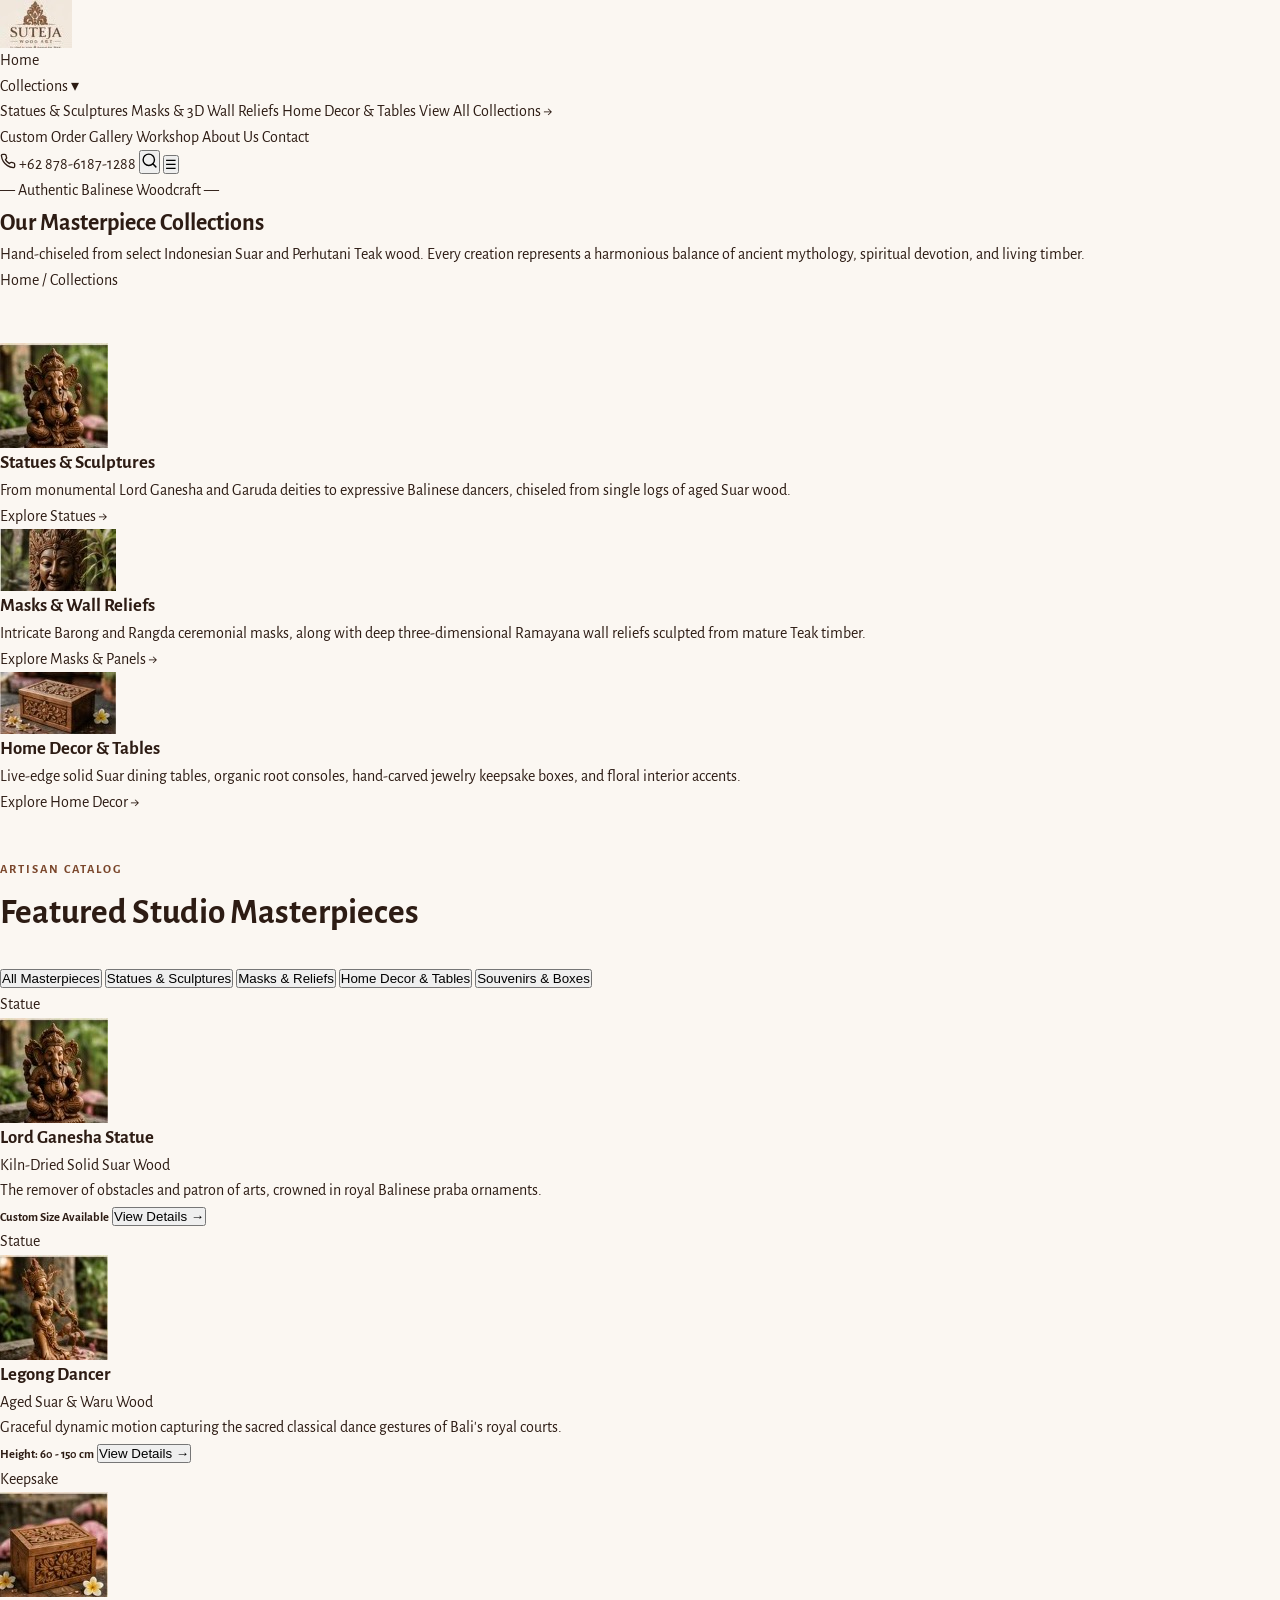
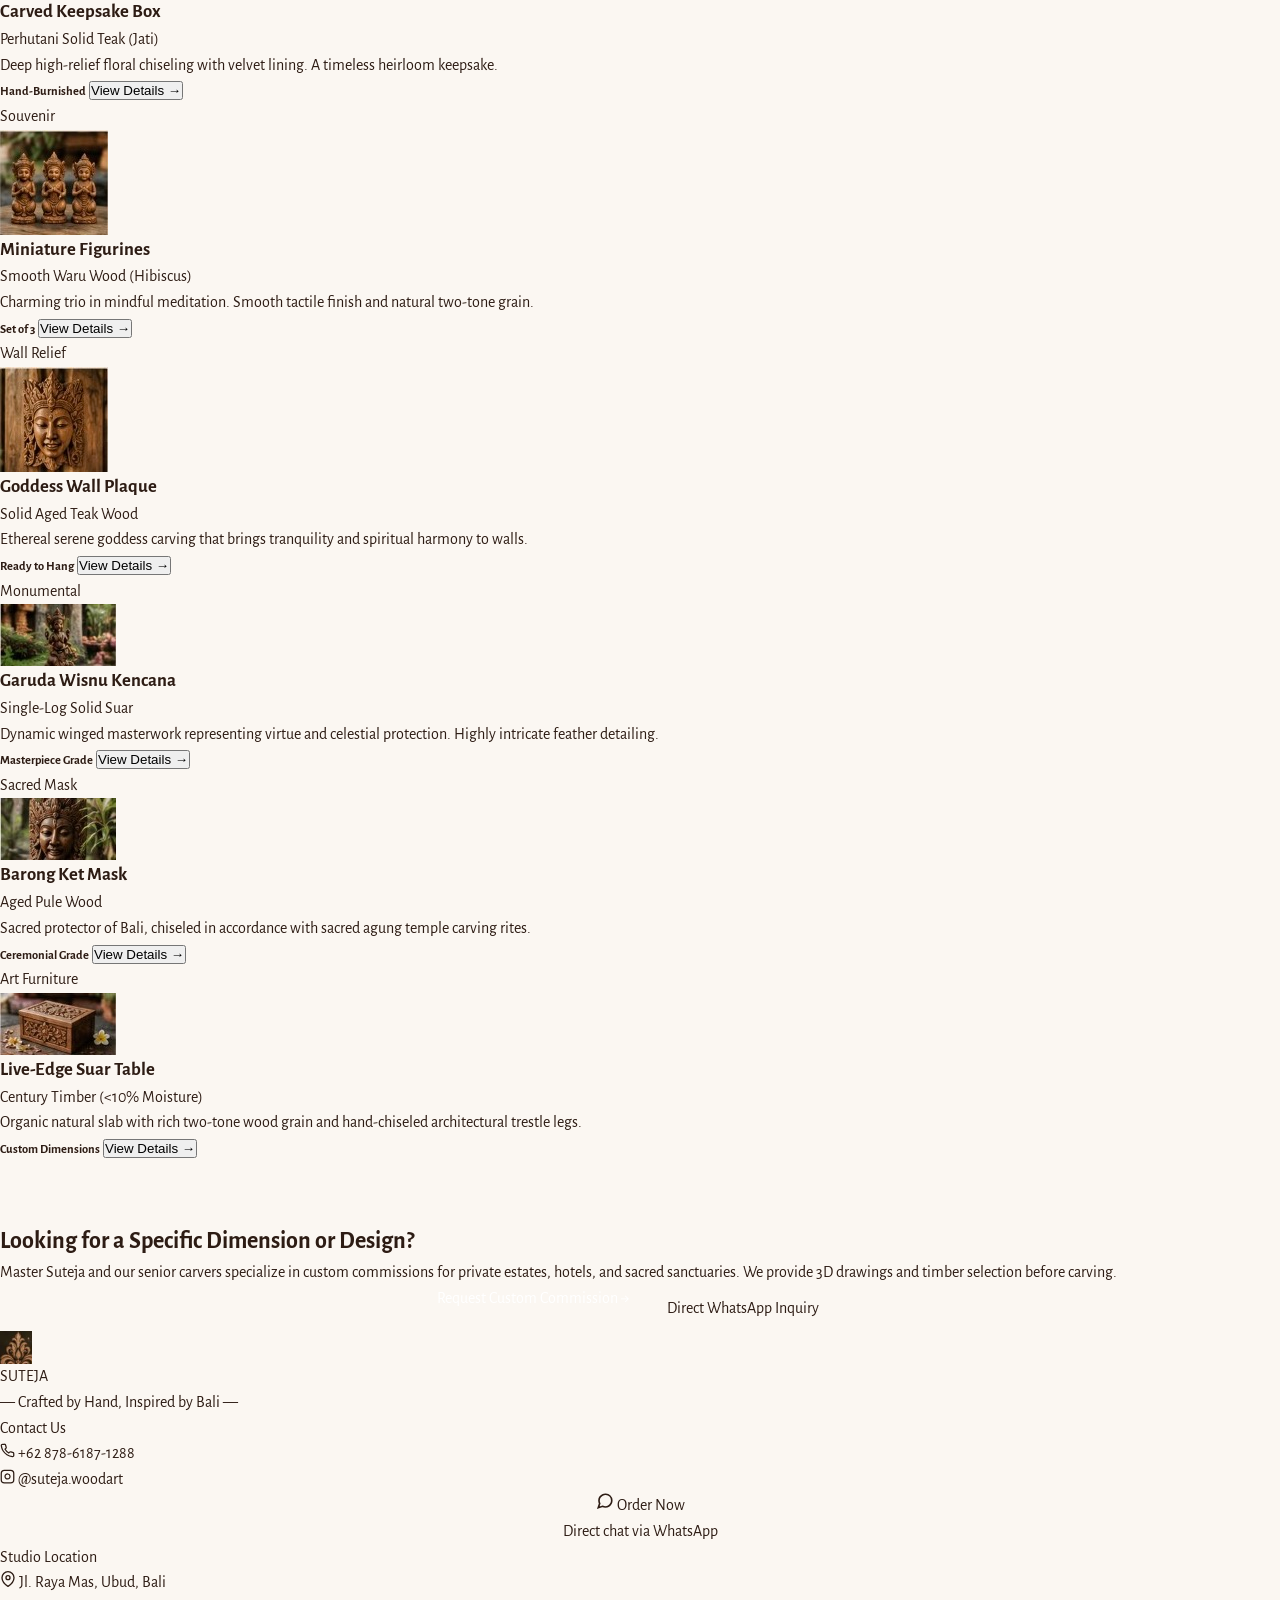
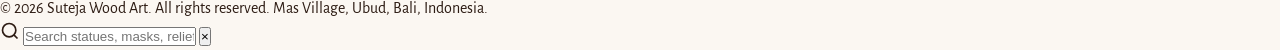
==== commit 99bf1b91: "Add files via upload" ====
--- a/collections/index.html
+++ b/collections/index.html
@@ -380,7 +380,7 @@
       </div>
 
       <div class="footer-bottom-copy">
-        &copy; 2025 Suteja Wood Art. All rights reserved. Mas Village, Ubud, Bali, Indonesia.
+        &copy; 2026 Suteja Wood Art. All rights reserved. Mas Village, Ubud, Bali, Indonesia.
       </div>
     </div>
   </footer>
